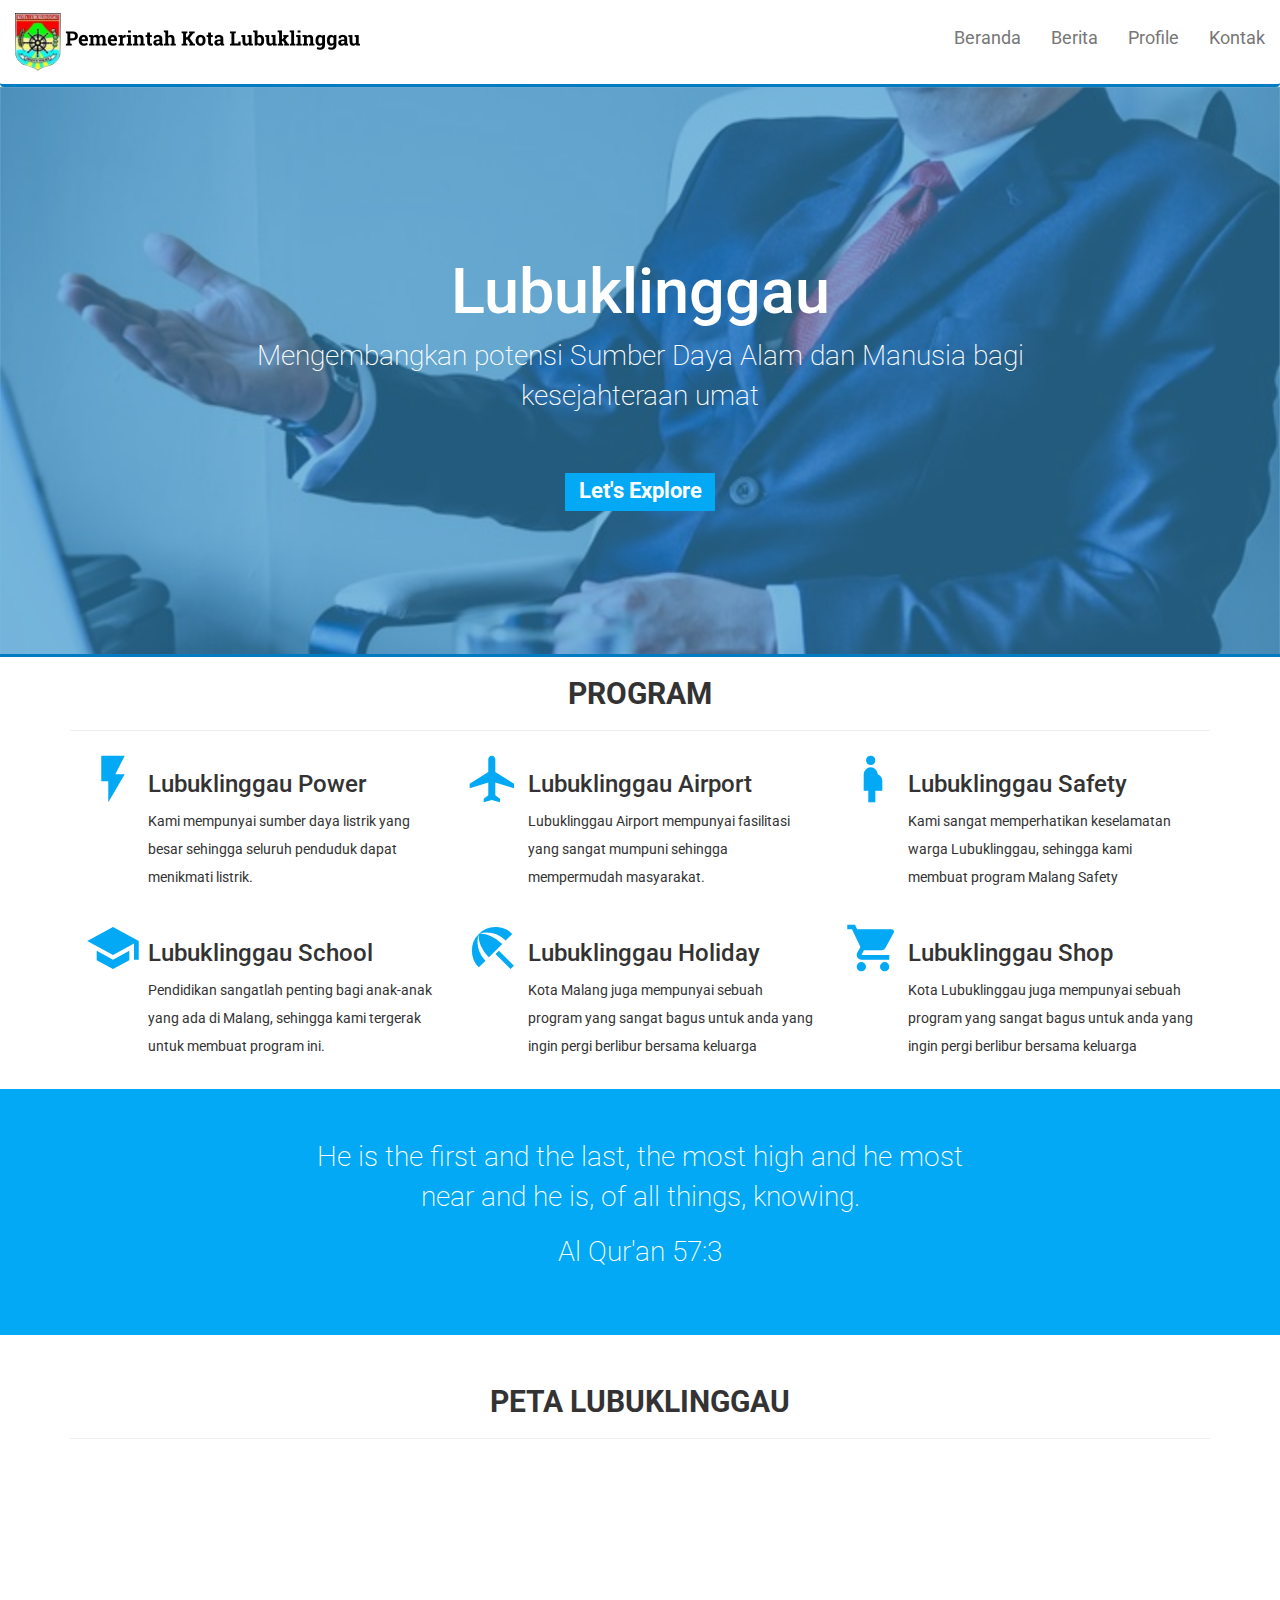
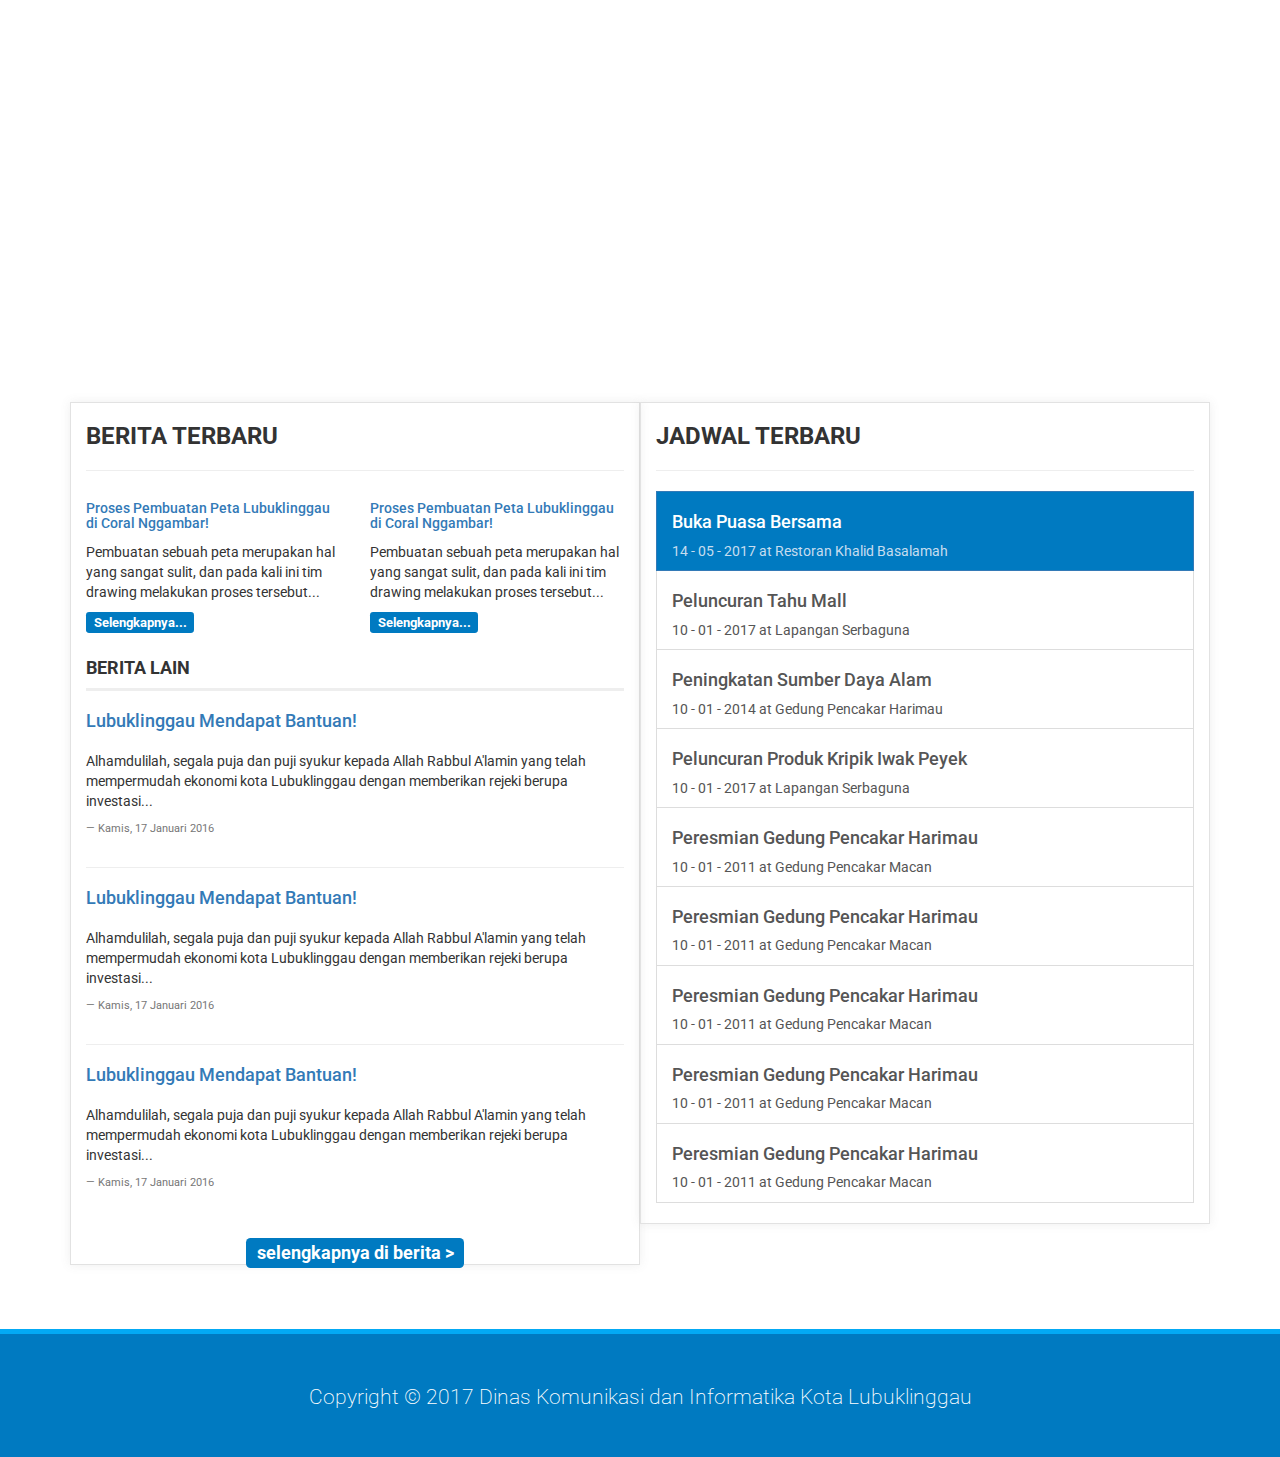
==== beranda.html @ 38775f9f "Initial commit" ====
<!DOCTYPE html>
<html>
  <head>
    <meta charset="utf-8">
    <title>Lubuklinggau</title>
    <link rel="stylesheet" href="css/bootstrap.min.css">
    <link rel="stylesheet" href="css/style-2.css">
    <link rel="stylesheet" href="css/animate.min.css">
    <meta name="viewport" content="width=device-width, initial-scale=1">
    <link href="https://fonts.googleapis.com/icon?family=Material+Icons" rel="stylesheet">
    <link href="https://fonts.googleapis.com/css?family=Roboto" rel="stylesheet">
  </head>
  <body>
      <nav class="navbar navbar-default">
        <div class="container-fluid">
          <div class="navbar-header">
              <img src="images/logo-3.png" alt="">
          </div>
          <ul class="nav navbar-nav navbar-right">
            <li><a href="#!">Beranda</a></li>
            <li><a href="#!">Berita</a></li>
            <li><a href="#!">Profile</a></li>
            <li><a href="#!">Kontak</a></li>
          </ul>
        </div>
      </nav>

      <div id="header">
        <div class="jumbotron">
          <h1>Lubuklinggau</h1>
          <p>Mengembangkan potensi Sumber Daya Alam dan Manusia bagi<br>kesejahteraan umat</p>
          <center><a href="#" class="label label-default">Let's Explore</a></center>
        </div>
      </div>

      <div id="content-1">
        <div class="row">
          <div class="container">
            <h2 class="text-center text-uppercase"><b>Program</b></h2>
            <hr>

            <div class="col-md-4">
              <div class="row">
                <div class="col-md-2">
                  <i class="material-icons">flash_on</i>
                </div>
                <div class="col-md-10">
                  <h3>Lubuklinggau Power</h3>
                  <p>Kami mempunyai sumber daya listrik yang besar
                    sehingga seluruh penduduk dapat menikmati listrik.</p>
                </div>
              </div>

              <div class="row">
                <div class="col-md-2">
                  <i class="material-icons">school</i>
                </div>
                <div class="col-md-10">
                  <h3>Lubuklinggau School</h3>
                  <p>Pendidikan sangatlah penting bagi anak-anak yang ada di Malang,
                    sehingga kami tergerak untuk membuat program ini.</p>
                </div>
              </div>
            </div>

            <div class="col-md-4">
              <div class="row">
                <div class="col-md-2">
                  <i class="material-icons">airplanemode_active</i>
                </div>
                <div class="col-md-10">
                  <h3>Lubuklinggau Airport</h3>
                  <p>Lubuklinggau Airport mempunyai fasilitasi yang sangat mumpuni
                    sehingga mempermudah masyarakat.</p>
                </div>
              </div>

              <div class="row">
                <div class="col-md-2">
                  <i class="material-icons">beach_access</i>
                </div>
                <div class="col-md-10">
                  <h3>Lubuklinggau Holiday</h3>
                  <p>Kota Malang juga mempunyai sebuah program yang sangat bagus untuk
                    anda yang ingin pergi berlibur bersama keluarga</p>
                </div>
              </div>
            </div>

            <div class="col-md-4">
              <div class="row">
                <div class="col-md-2">
                  <i class="material-icons">pregnant_woman</i>
                </div>
                <div class="col-md-10">
                  <h3>Lubuklinggau Safety</h3>
                  <p>Kami sangat memperhatikan keselamatan warga Lubuklinggau, sehingga
                    kami membuat program Malang Safety</p>
                </div>
              </div>

              <div class="row">
                <div class="col-md-2">
                  <i class="material-icons">shopping_cart</i>
                </div>
                <div class="col-md-10">
                  <h3>Lubuklinggau Shop</h3>
                  <p>Kota Lubuklinggau juga mempunyai sebuah program yang sangat bagus
                    untuk anda yang ingin pergi berlibur bersama keluarga</p>
                </div>
              </div>
            </div>
          </div>
        </div>
      </div>

      <div id="content-2">
        <div class="jumbotron">
          <p class="text-center">He is the first and the last, the most high and he most<br>near and he is, of all things, knowing.</p>

          <p class="text-center">Al Qur'an 57:3</p>
        </div>
      </div>

      <div id"content-3">
        <div class="container">
          <h2 class="text-center text-uppercase"><b>Peta Lubuklinggau</b></h2>
          <hr>
          <iframe src="https://www.google.com/maps/embed?pb=!1m18!1m12!1m3!1d151585.09479853287!2d102.82755275690418!3d-3.2617043496197717!2m3!1f0!2f0!3f0!3m2!1i1024!2i768!4f13.1!3m3!1m2!1s0x2e30e3d792264a93%3A0xf3b774bc72930511!2sLubuklinggau+City%2C+South+Sumatra!5e0!3m2!1sen!2sid!4v1494724189759" width="100%" height="500" frameborder="0" style="border:0" allowfullscreen></iframe>
        </div>
      </div>

      <div id="content-4">
        <div class="row">
          <div class="container">
            <div class="col-md-6">
              <h3 class="text-uppercase"><b>Berita Terbaru</b></h3>
              <hr>
              <div class="row" style="margin-bottom: 5%;">
                <div id="berita-heading">
                  <div class="col-md-6">
                    <img src="images/peta.png" class="img-responsive" alt="">
                    <a href="#!"><h5>Proses Pembuatan Peta Lubuklinggau di Coral Nggambar!</h5></a>
                    <p>Pembuatan sebuah peta merupakan hal yang sangat sulit, dan pada kali ini tim drawing melakukan proses tersebut...</p>
                    <a href="#!" class="label label-default">Selengkapnya...</a>
                  </div>

                  <div class="col-md-6">
                    <img src="images/peta.png" class="img-responsive" alt="">
                    <a href="#!"><h5>Proses Pembuatan Peta Lubuklinggau di Coral Nggambar!</h5></a>
                    <p>Pembuatan sebuah peta merupakan hal yang sangat sulit, dan pada kali ini tim drawing melakukan proses tersebut...</p>
                    <a href="#!" class="label label-default">Selengkapnya...</a>
                  </div>
                </div>
              </div>
              <h4 class="text-uppercase"><b>Berita Lain</b></h4>
              <hr style="margin-top: 0px; border-top: 3px solid #eee;">
              <a href="#!"><h4>Lubuklinggau Mendapat Bantuan!</h4></a>
              <blockquote>
                <p>Alhamdulilah, segala puja dan puji syukur kepada Allah Rabbul A'lamin yang telah mempermudah ekonomi kota Lubuklinggau dengan memberikan rejeki berupa investasi...</p>
                <footer>Kamis, 17 Januari 2016</footer>
              </blockquote>
              <hr>
              <a href="#!"><h4>Lubuklinggau Mendapat Bantuan!</h4></a>
              <blockquote>
                <p>Alhamdulilah, segala puja dan puji syukur kepada Allah Rabbul A'lamin yang telah mempermudah ekonomi kota Lubuklinggau dengan memberikan rejeki berupa investasi...</p>
                <footer>Kamis, 17 Januari 2016</footer>
              </blockquote>
              <hr>
              <a href="#!"><h4>Lubuklinggau Mendapat Bantuan!</h4></a>
              <blockquote>
                <p>Alhamdulilah, segala puja dan puji syukur kepada Allah Rabbul A'lamin yang telah mempermudah ekonomi kota Lubuklinggau dengan memberikan rejeki berupa investasi...</p>
                <footer>Kamis, 17 Januari 2016</footer>
              </blockquote>

              <div id="more">
                <center><a href="berita.html" class="more label label-danger">selengkapnya di berita ></a></center>
              </div>
            </div>


            <div class="col-md-6">
              <h3 class="text-uppercase"><b>Jadwal Terbaru</b></h3>
              <hr>
              <div class="list-group">
                <a href="#!" class="list-group-item active">
                  <h4 class="list-group-item-header">Buka Puasa Bersama</h4>
                  <p class="list-group-item-text">14 - 05 - 2017 at Restoran Khalid Basalamah</p>
                </a>
                <a href="#!" class="list-group-item">
                  <h4 class="list-group-item-header">Peluncuran Tahu Mall</h4>
                  <p class="list-group-item-text">10 - 01 - 2017 at Lapangan Serbaguna</p>
                </a>
                <a href="#!" class="list-group-item">
                  <h4 class="list-group-item-header">Peningkatan Sumber Daya Alam</h4>
                  <p class="list-group-item-text">10 - 01 - 2014 at Gedung Pencakar Harimau</p>
                </a>
                <a href="#!" class="list-group-item">
                  <h4 class="list-group-item-header">Peluncuran Produk Kripik Iwak Peyek</h4>
                  <p class="list-group-item-text">10 - 01 - 2017 at Lapangan Serbaguna</p>
                </a>
                <a href="#!" class="list-group-item">
                  <h4 class="list-group-item-header">Peresmian Gedung Pencakar Harimau</h4>
                  <p class="list-group-item-text">10 - 01 - 2011 at Gedung Pencakar Macan</p>
                </a>
                <a href="#!" class="list-group-item">
                  <h4 class="list-group-item-header">Peresmian Gedung Pencakar Harimau</h4>
                  <p class="list-group-item-text">10 - 01 - 2011 at Gedung Pencakar Macan</p>
                </a>
                <a href="#!" class="list-group-item">
                  <h4 class="list-group-item-header">Peresmian Gedung Pencakar Harimau</h4>
                  <p class="list-group-item-text">10 - 01 - 2011 at Gedung Pencakar Macan</p>
                </a>
                <a href="#!" class="list-group-item">
                  <h4 class="list-group-item-header">Peresmian Gedung Pencakar Harimau</h4>
                  <p class="list-group-item-text">10 - 01 - 2011 at Gedung Pencakar Macan</p>
                </a>
                <a href="#!" class="list-group-item">
                  <h4 class="list-group-item-header">Peresmian Gedung Pencakar Harimau</h4>
                  <p class="list-group-item-text">10 - 01 - 2011 at Gedung Pencakar Macan</p>
                </a>
              </div>
            </div>
          </div>
        </div>
      </div>

      <div id="footer-beranda">
        <div class="jumbotron">
          <p class="text-center">Copyright &copy 2017 Dinas Komunikasi dan Informatika Kota Lubuklinggau</p>
        </div>
      </div>


    <script src="https://ajax.googleapis.com/ajax/libs/jquery/1.12.4/jquery.min.js"></script>
    <script src="js/bootstrap.min.js"></script>
    </body>
  </html>
---- css/style-2.css ----
body{
  font-family: 'Roboto', sans-serif;
}

.break{
  margin-bottom: 3%;
}

.navbar{
  padding-top: 1%;
  padding-bottom: 1%;
  background-color: white;
  border-bottom: 3px solid #007ac1;
  margin-bottom: 0px;
}

.navbar li{
  font-size: 1.3em;
}

#header .jumbotron{
  background-color: transparent;
  background-image: url("../images/4.png");
  background-size: cover;
  margin-bottom: 0px;
}

#header h1, #header p{
  color: white;
  text-align: center;
}

#header p{
  font-size: 2em;
  margin-bottom: 5%;
}

#header .jumbotron{
  padding-top: 150px;
  padding-bottom: 150px;
  border-bottom: 3px solid #007ac1;
}

#header .label{
  font-size: 159%;
  border-radius: 0em;
}

#header .label-default{
  background-color: #03a9f4;
  transition: 0.2s;
}

#header .label-default:hover{
  background-color: #007ac1;
  transition: 0.3s;
}

#content-1 i.material-icons{
  font-size: 4em;
  color: #03a9f4;
}

#content-1 p{
  font-size: 1em;
  line-height: 2em;
  margin-bottom: 10%;
}

#content-2 p{
  font-size: 2em;
  color: white;
}

#content-2 .jumbotron{
  background-color: #03a9f4;
}

.judul-berita{
  font-size: 1.3em;
}

#content-4 .label-default {
    background-color: #007ac1;
}

#content-4 .label{
  font-size: 90%;
}

#more{
  margin-top: 8%;
}

#more .label{
  font-size: 130%;
}

#more .label-danger{
  background-color: #007ac1;
  transition: 0.3s;
}

#more .label-danger:hover{
  background-color: #03a9f4;
  transition: 0.2s;
}

.list-group-item.active, .list-group-item.active:focus, .list-group-item.active:hover {
    background-color: #007ac1;
}

.list-group-item:first-child {
    border-top-left-radius: 0px;
    border-top-right-radius:0px;
}

.list-group-item:last-child {
    border-bottom-right-radius: 0px;
    border-bottom-left-radius: 0px;
}

#footer-beranda .jumbotron{
  background-color: #007ac1;
  color: white;
  margin-bottom: 0px;
  margin-top: 5%;
  padding-bottom: 30px;
  border-top: 5px solid #03a9f4;
}

.col-md-6{
  border: 1px solid rgb(226, 226, 226);
  box-shadow: 0 0 10px rgba(102,102,102,0.1);
}

#berita-heading .col-md-6{
  border: 0px solid rgb(226, 226, 226);
  box-shadow: 0 0 0px rgba(102,102,102,0.1);
}

#content-4{
  margin-top: 3%;
}

blockquote{
  border-left: 0px solid #eee;
  font-size: 1em;
  padding: 10px 0px;
}
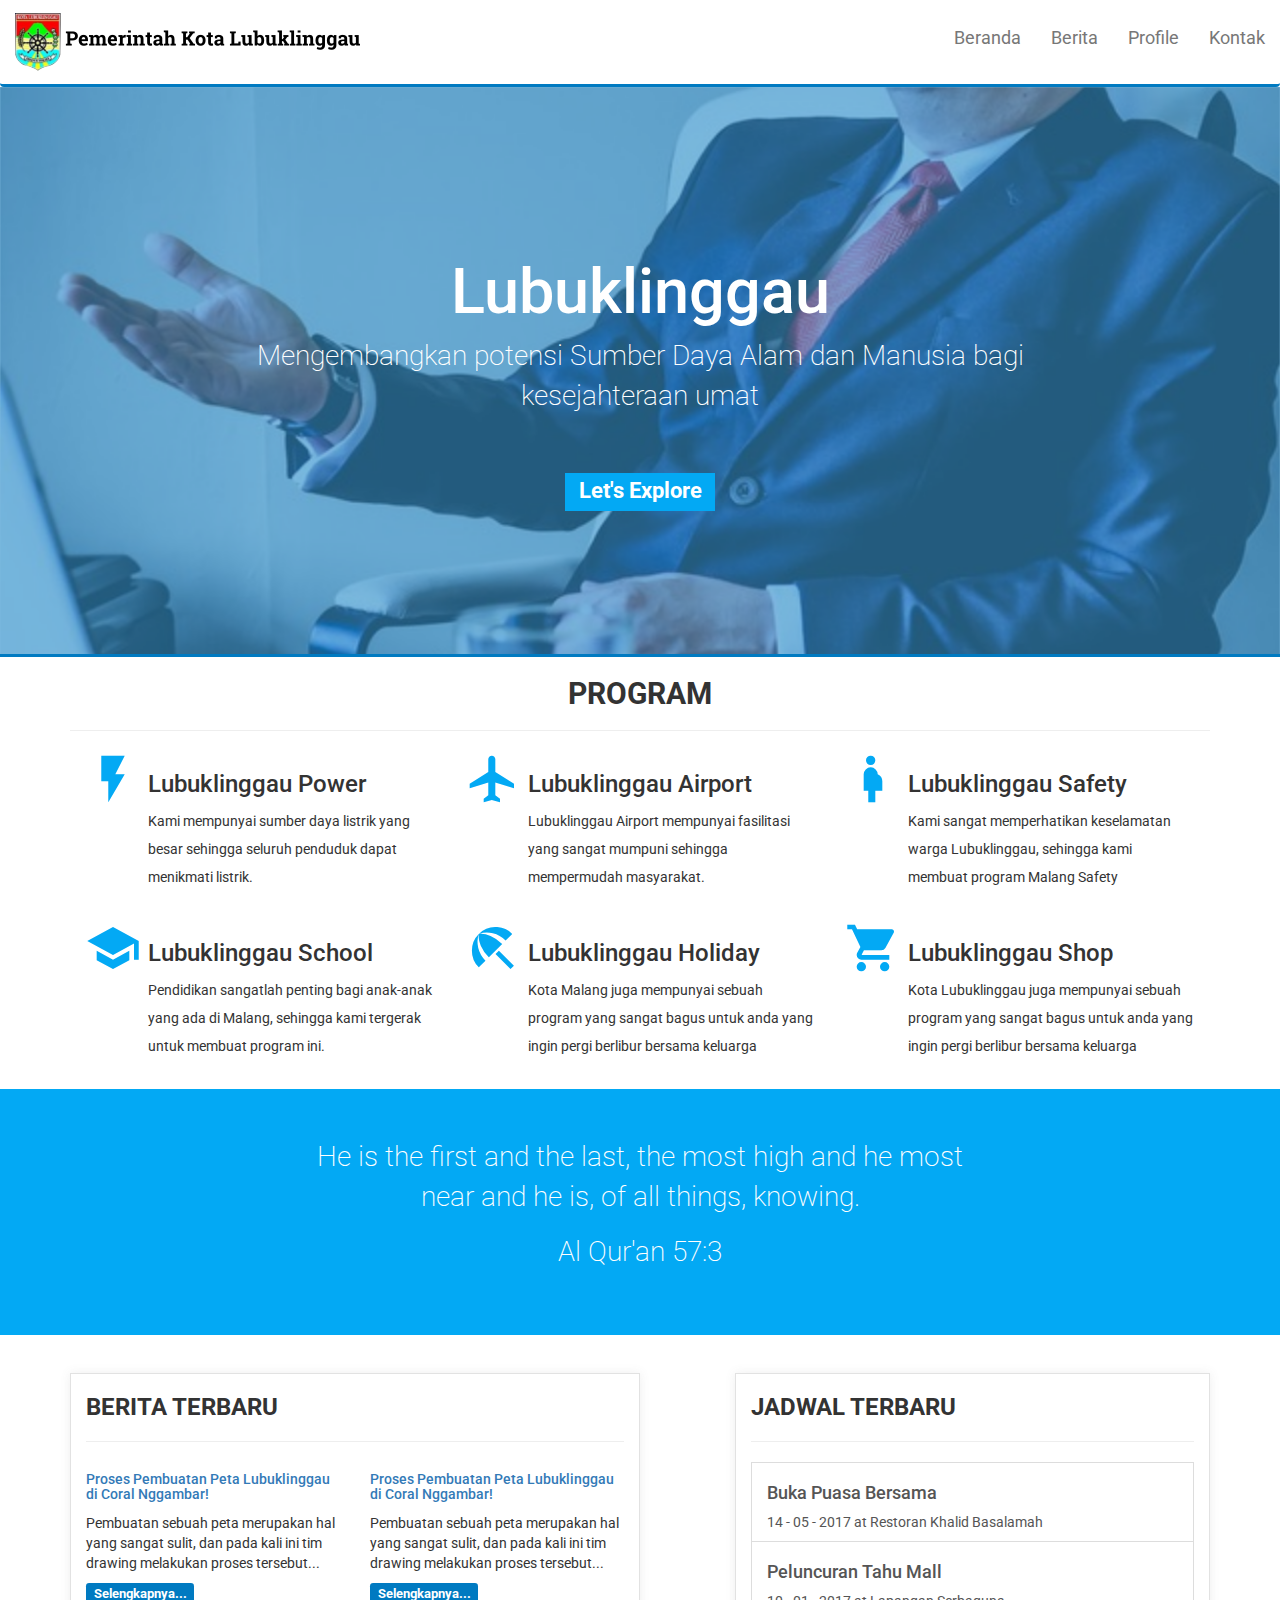
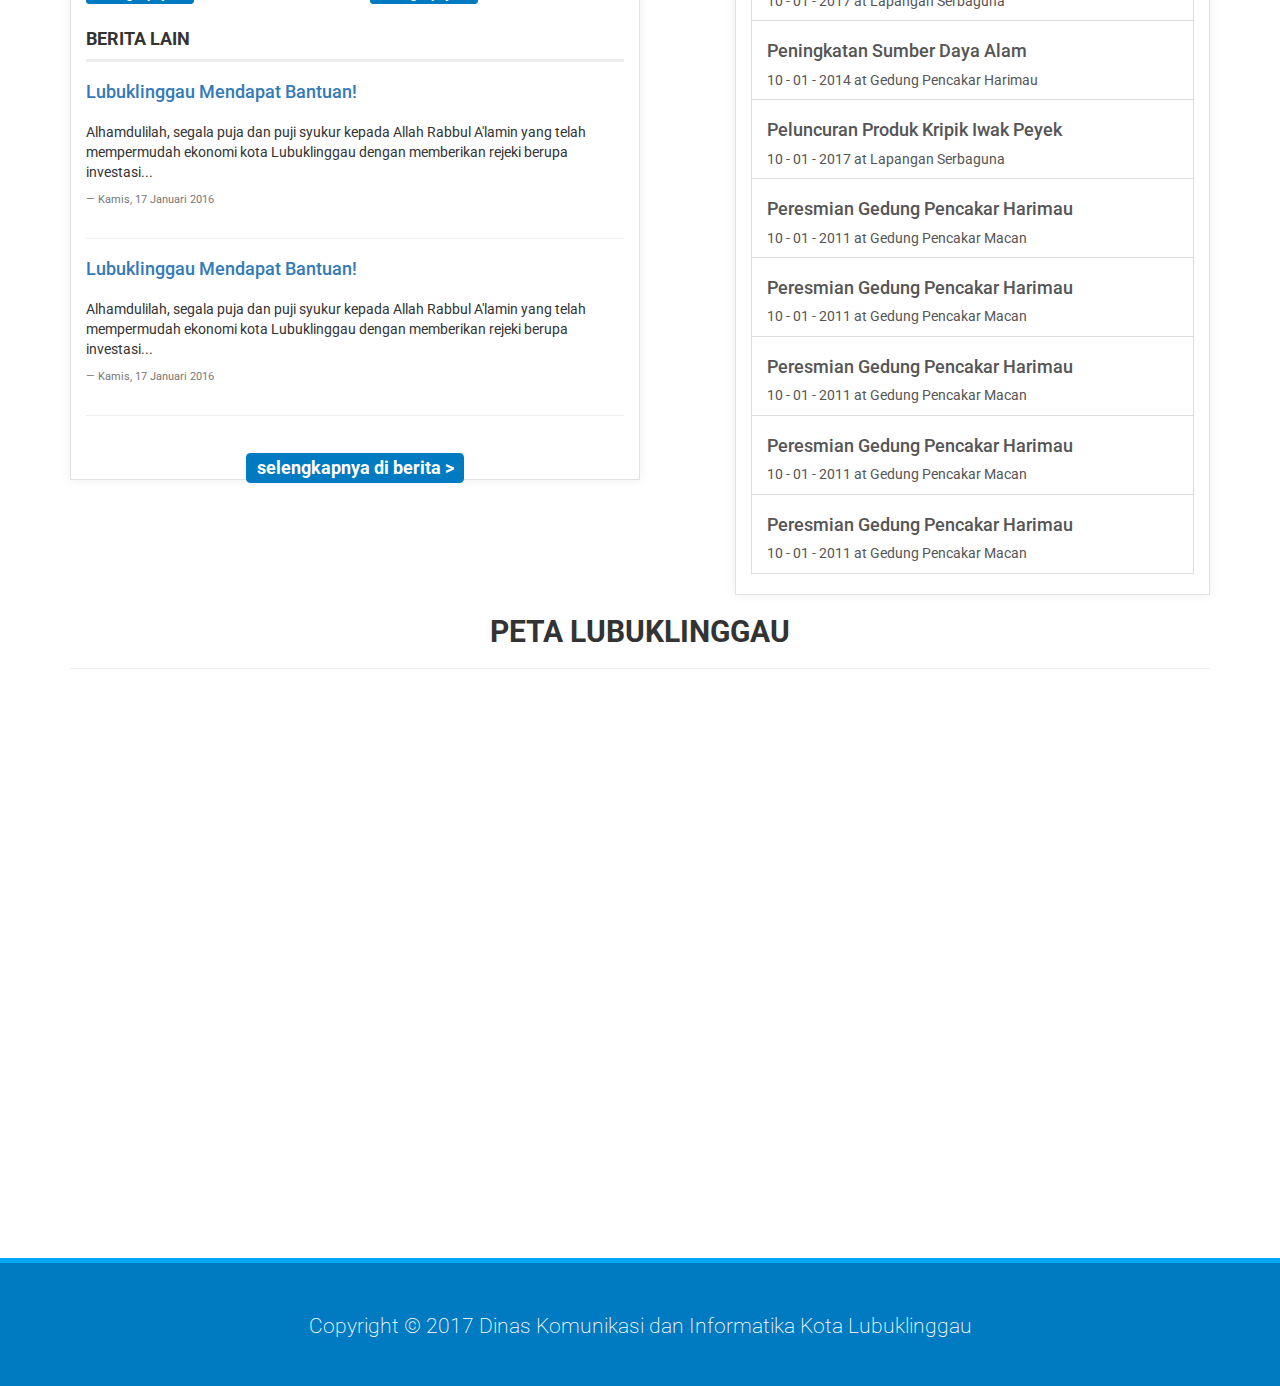
==== commit a611962d: "update" ====
--- a/beranda.html
+++ b/beranda.html
@@ -122,17 +122,10 @@
         </div>
       </div>
 
-      <div id"content-3">
-        <div class="container">
-          <h2 class="text-center text-uppercase"><b>Peta Lubuklinggau</b></h2>
-          <hr>
-          <iframe src="https://www.google.com/maps/embed?pb=!1m18!1m12!1m3!1d151585.09479853287!2d102.82755275690418!3d-3.2617043496197717!2m3!1f0!2f0!3f0!3m2!1i1024!2i768!4f13.1!3m3!1m2!1s0x2e30e3d792264a93%3A0xf3b774bc72930511!2sLubuklinggau+City%2C+South+Sumatra!5e0!3m2!1sen!2sid!4v1494724189759" width="100%" height="500" frameborder="0" style="border:0" allowfullscreen></iframe>
-        </div>
-      </div>
-
       <div id="content-4">
         <div class="row">
           <div class="container">
+
             <div class="col-md-6">
               <h3 class="text-uppercase"><b>Berita Terbaru</b></h3>
               <hr>
@@ -167,23 +160,20 @@
                 <footer>Kamis, 17 Januari 2016</footer>
               </blockquote>
               <hr>
-              <a href="#!"><h4>Lubuklinggau Mendapat Bantuan!</h4></a>
-              <blockquote>
-                <p>Alhamdulilah, segala puja dan puji syukur kepada Allah Rabbul A'lamin yang telah mempermudah ekonomi kota Lubuklinggau dengan memberikan rejeki berupa investasi...</p>
-                <footer>Kamis, 17 Januari 2016</footer>
-              </blockquote>
+
 
               <div id="more">
                 <center><a href="berita.html" class="more label label-danger">selengkapnya di berita ></a></center>
               </div>
             </div>
 
-
-            <div class="col-md-6">
+            <div class="col-md-1">
+            </div>
+            <div class="col-md-5">
               <h3 class="text-uppercase"><b>Jadwal Terbaru</b></h3>
               <hr>
               <div class="list-group">
-                <a href="#!" class="list-group-item active">
+                <a href="#!" class="list-group-item">
                   <h4 class="list-group-item-header">Buka Puasa Bersama</h4>
                   <p class="list-group-item-text">14 - 05 - 2017 at Restoran Khalid Basalamah</p>
                 </a>
@@ -224,6 +214,16 @@
           </div>
         </div>
       </div>
+
+      <div id"content-3">
+        <div class="container">
+          <h2 class="text-center text-uppercase"><b>Peta Lubuklinggau</b></h2>
+          <hr>
+          <iframe src="https://www.google.com/maps/embed?pb=!1m18!1m12!1m3!1d151585.09479853287!2d102.82755275690418!3d-3.2617043496197717!2m3!1f0!2f0!3f0!3m2!1i1024!2i768!4f13.1!3m3!1m2!1s0x2e30e3d792264a93%3A0xf3b774bc72930511!2sLubuklinggau+City%2C+South+Sumatra!5e0!3m2!1sen!2sid!4v1494724189759" width="100%" height="500" frameborder="0" style="border:0" allowfullscreen></iframe>
+        </div>
+      </div>
+
+
 
       <div id="footer-beranda">
         <div class="jumbotron">
--- a/css/style-2.css
+++ b/css/style-2.css
@@ -133,7 +133,10 @@
   border: 1px solid rgb(226, 226, 226);
   box-shadow: 0 0 10px rgba(102,102,102,0.1);
 }
-
+.col-md-5{
+  border: 1px solid rgb(226, 226, 226);
+  box-shadow: 0 0 10px rgba(102,102,102,0.1);
+}
 #berita-heading .col-md-6{
   border: 0px solid rgb(226, 226, 226);
   box-shadow: 0 0 0px rgba(102,102,102,0.1);
